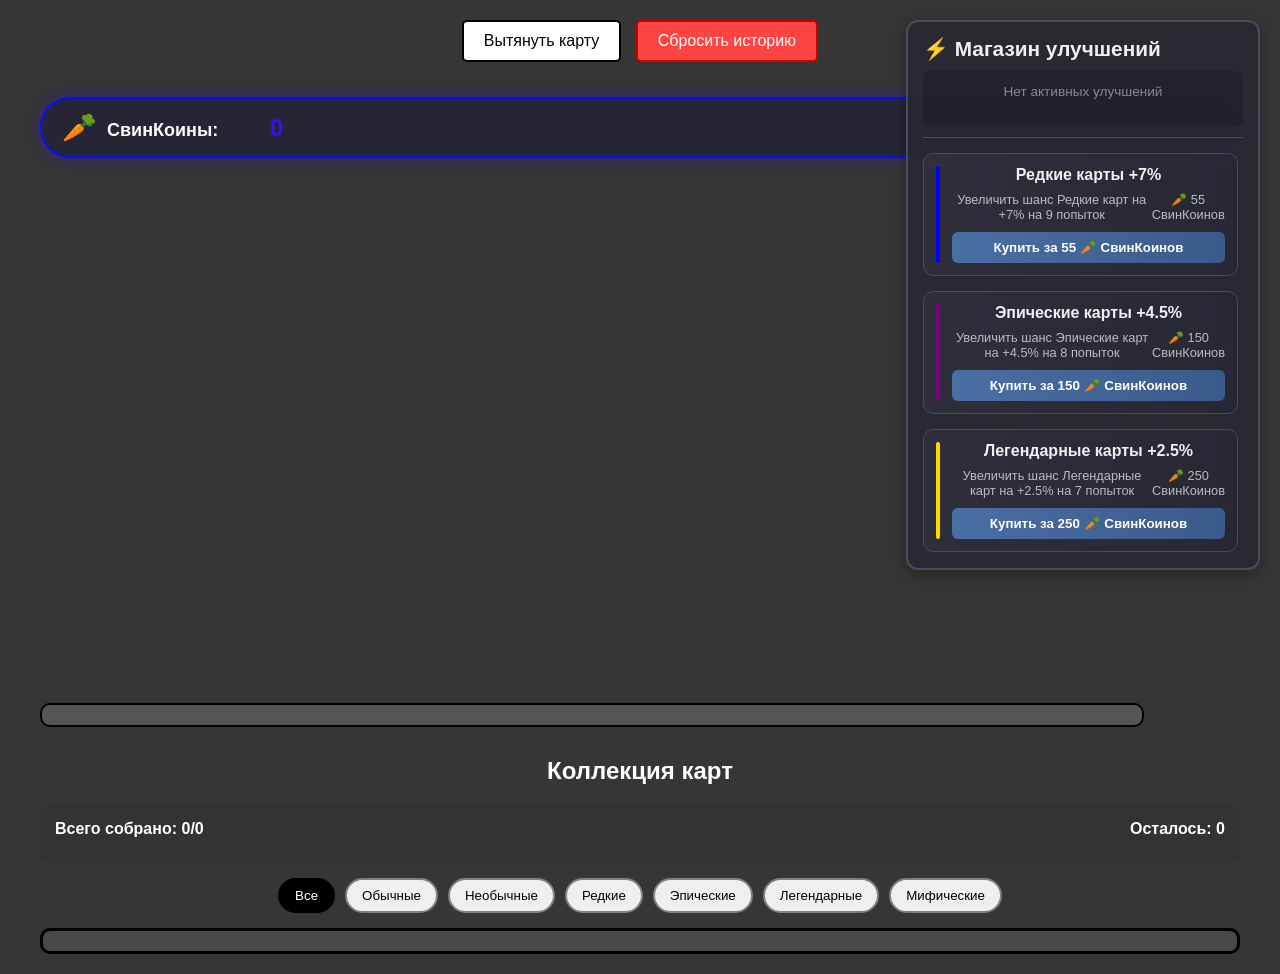
==== index.html @ dfb58352 "s" ====
<!DOCTYPE html>
<html lang="ru">
<head>
    <meta charset="UTF-8">
    <meta name="viewport" content="width=device-width, initial-scale=1.0">
    <title>Карточная игра</title>
    <link rel="stylesheet" href="collection.css">
    <link rel="stylesheet" href="cards.css">
    <link rel="stylesheet" href="Shop.css">
</head>
<body>
    <div class="container">
        <button id="drawCard">Вытянуть карту</button>
        <button id="resetHistory">Сбросить историю</button>
        <div id="pointsDisplay" class="coins-display">
            <div class="coins-icon">🥕</div>
            <div class="coins-text">
                СвинКоины: 
                <span id="pointsValue" class="coins-value">0</span>
            </div>
        </div>
        <div id="cardDisplay"></div>
        <div id="cardHistory"></div>

        <div id="shop">
            <div class="shop-header">
                <h2>⚡ Магазин улучшений</h2>
                <div class="active-upgrades" id="activeUpgrades">
                    <div class="no-upgrades">Нет активных улучшений</div>
                </div>
            </div>
            
            <div class="shop-items">
                <div class="shop-item" data-cost="55" data-rarity="3" data-prob-change="7" data-duration="9">
                    <div class="item-rarity rarity-3"></div>
                    <div class="item-content">
                        <h3>Редкие карты +7%</h3>
                        <div class="item-stats">
                            <span>⏱️ 9 попыток</span>
                            <span>🥕 55 СвинКоинов</span>
                        </div>
                        <button class="buy-btn">Купить</button>
                    </div>
                </div>
                
                <div class="shop-item" data-cost="150" data-rarity="4" data-prob-change="4.5" data-duration="8">
                    <div class="item-rarity rarity-4"></div>
                    <div class="item-content">
                        <h3>Эпические карты +4.5%</h3>
                        <div class="item-stats">
                            <span>⏱️ 8 попыток</span>
                            <span>🥕 150 СвинКоинов</span>
                        </div>
                        <button class="buy-btn">Купить</button>
                    </div>
                </div>
                
                <div class="shop-item" data-cost="250" data-rarity="5" data-prob-change="2.5" data-duration="7">
                    <div class="item-rarity rarity-5"></div>
                    <div class="item-content">
                        <h3>Легендарные карты +2.5%</h3>
                        <div class="item-stats">
                            <span>⏱️ 7 попыток</span>
                            <span>🥕 250 СвинКоинов</span>
                        </div>
                        <button class="buy-btn">Купить</button>
                    </div>
                </div>
                
                <div class="shop-item" data-cost="400" data-rarity="6" data-prob-change="1.5" data-duration="6">
                    <div class="item-rarity rarity-6"></div>
                    <div class="item-content">
                        <h3>Мифические карты +1.5%</h3>
                        <div class="item-stats">
                            <span>⏱️ 6 попыток</span>
                            <span>🥕 400 СвинКоинов</span>
                        </div>
                        <button class="buy-btn">Купить</button>
                    </div>
                </div>
            </div>
        </div>
        
        <div id="unlockedCardsPanel">
            <h2>Коллекция карт</h2>
            <div id="collectionStats">
                <div class="stats-header">
                    <span>Всего собрано: <span id="collectedCards">0</span>/<span id="totalCards">0</span></span>
                    <span>Осталось: <span id="remainingCards">0</span></span>
                </div>
                <div id="rarityProgress"></div>
            </div>
            <div id="filters">
                <button class="filter-btn active" data-rarity="all">Все</button>
                <button class="filter-btn" data-rarity="1">Обычные</button>
                <button class="filter-btn" data-rarity="2">Необычные</button>
                <button class="filter-btn" data-rarity="3">Редкие</button>
                <button class="filter-btn" data-rarity="4">Эпические</button>
                <button class="filter-btn" data-rarity="5">Легендарные</button>
                <button class="filter-btn" data-rarity="6">Мифические</button>
            </div>
            <div id="unlockedCardsGrid"></div>
        </div>
    </div>

    <script src="script.js"></script>
    <script src="Image.js"></script>
</body>
</html>
---- collection.css ----
#unlockedCardsPanel {
    margin-top: 30px;
    text-align: center;
    color: white;
}

#unlockedCardsGrid {
    display: grid;
    grid-template-columns: repeat(auto-fill, minmax(120px, 1fr));
    gap: 15px;
    padding: 10px;
    border: 3px solid #000;
    border-radius: 10px;
    background-color: #494949;
}

.unlocked-card {
    width: 120px;
    height: 180px;
    background-color: #ccc;
    border-radius: 10px;
    display: flex;
    align-items: center;
    justify-content: center;
    font-size: 24px;
    font-weight: bold;
    color: #000;
    cursor: pointer;
    position: relative;
    overflow: hidden;
}

.unlocked-card img {
    width: 100%;
    height: 100%;
    object-fit: cover;
    border-radius: 10px;
}

.unlocked-card .question-mark {
    position: absolute;
    top: 50%;
    left: 50%;
    transform: translate(-50%, -50%);
    font-size: 36px;
    color: rgba(0, 0, 0, 0.5);
}

#filters {
    margin: 15px 0;
    display: flex;
    gap: 10px;
    flex-wrap: wrap;
    justify-content: center;
}

.filter-btn {
    padding: 8px 15px;
    border: 2px solid #808080;
    border-radius: 20px;
    cursor: pointer;
    transition: all 0.3s ease;
}

.filter-btn.active {
    border-color: #000;
    background-color: #000;
    color: white;
}

@keyframes cardReveal {
    0% {
        opacity: 0;
        transform: scale(0.8);
    }
    100% {
        opacity: 1;
        transform: scale(1);
    }
}

.unlocked-card {
    position: relative;
    transition: all 0.3s ease;
}

.unlocked-card:not(.unlocked) {
    filter: grayscale(100%) brightness(0.7);
}

.unlocked-card.unlocked {
    animation: cardReveal 0.5s ease-out;
}

.unlocked-card.unlocked::after {
    content: '';
    position: absolute;
    top: -2px;
    left: -2px;
    right: -2px;
    bottom: -2px;
    border-radius: 10px;
    z-index: -1;
}

.unlocked-card.rarity-3.unlocked {
    box-shadow: 0 0 5px 2px #1b00b1, 0 0 8px 4px #087aa7;
}

.unlocked-card.rarity-4.unlocked {
    box-shadow: 0 0 5px 2px #7900b1, 0 0 5px 4px #99009e;
}

.unlocked-card.rarity-5.unlocked {
    box-shadow: 0 0 10px 2px #ffe600, 0 0 20px 4px #ff8800;
}

.unlocked-card.rarity-6.unlocked {
    box-shadow: 0 0 10px 2px #ff0000, 0 0 20px 4px #ffd700;
}

.unlocked-card.unlocked::after {
    animation: gradientAnimation 5s ease infinite;
}

.unlocked-card .history-card-type {
    position: absolute;
    top: 5px;
    left: 50%;
    transform: translateX(-50%);
    font-size: 10px;
    padding: 2px 8px;
    border-radius: 10px;
    background-color: rgba(255, 255, 255, 0.9);
}

#collectionStats {
    margin: 15px 0;
    padding: 15px;
    background: #333;
    border-radius: 10px;
    text-align: left;
}

.stats-header {
    display: flex;
    justify-content: space-between;
    margin-bottom: 10px;
    font-weight: bold;
}

.rarity-progress-item {
    margin: 5px 0;
    padding: 5px;
    background: #444;
    border-radius: 5px;
}

.progress-bar {
    height: 20px;
    background: #666;
    border-radius: 5px;
    margin-top: 5px;
    overflow: hidden;
}

.progress-fill {
    height: 100%;
    background: #4CAF50;
    transition: width 0.3s ease;
}
---- cards.css ----
body {
    font-family: Arial, sans-serif;
    background-color: #363636;
    display: flex;
    justify-content: center;
    align-items: center;
    min-height: 100vh;
    margin: 0;
    flex-direction: column;
}

.container {
    text-align: center;
    width: 100%;
    max-width: 1200px;
    padding: 20px;
}

#pointsDisplay {
    margin-top: 15px;
    font-size: 18px;
    font-weight: bold;
    color: white;
    margin-bottom: 15px;
}

#drawCard {
    padding: 10px 20px;
    font-size: 16px;
    cursor: pointer;
    margin-bottom: 20px;

    top: 10px;
    z-index: 100;
    background-color: #fff;
    border: 2px solid #000;
    border-radius: 5px;
}

#resetHistory {
    padding: 10px 20px;
    font-size: 16px;
    cursor: pointer;
    margin-bottom: 20px;
    margin-left: 10px;
    background-color: #ff4444;
    color: white;
    border: 2px solid #cc0000;
    border-radius: 5px;
}

#resetHistory:hover {
    background-color: #cc0000;
}

#cardDisplay {
    margin-top: 20px;
    position: relative;
    height: 500px;
    width: 300px;
    margin: 0 auto;
}

.card-wrapper {
    position: absolute;
    width: 100%;
    height: 100%;
    display: flex;
    flex-direction: column;
    align-items: center;
}

.card {
    width: 100%;
    height: 450px;
    background-size: cover;
    background-repeat: no-repeat;
    background-position: center;
    border-radius: 15px;
    box-shadow: 0 4px 8px rgba(0, 0, 0, 0.2);
    position: relative;
    border: 5px solid #535353;
    transition: transform 0.6s ease;
    backface-visibility: hidden;
}

.card-back {
    background-color: #aaaaaa;
    position: absolute;
    transform: rotateY(0deg);
}

.card-front {
    position: absolute;
    transform: rotateY(180deg);
    display: flex;
    flex-direction: column;
    justify-content: flex-end;
    align-items: center;
}

.card.rarity-1
{
    border-color: #808080; 
}
.card.rarity-2
{ 
    border-color: #00ff00; 
}
.card.rarity-3 
{     
    border: 2px solid transparent;
    background-clip: padding-box;
    box-shadow: 0 0 5px 2px #1b00b1, 0 0 8px 4px #087aa7;
}
.card.rarity-4 {     
    border: 2px solid transparent;
    background-clip: padding-box;
    box-shadow: 0 0 10px 2px #7900b1, 0 0 5px 4px #99009e;
}
.card.rarity-5 {
    border: 2px solid transparent;
    background-clip: padding-box;
    box-shadow: 0 0 10px 2px #ffe600, 0 0 8px 4px #ff8800;
}
.card.rarity-6 {
    border: 2px solid transparent;
    background-clip: padding-box;
    box-shadow: 0 0 10px 2px #ff0000, 0 0 8px 4px #ffd700;
}

.card-title {
    margin-bottom: 10px;
    font-size: 20px;
    font-weight: bold;
    color: #000;
    text-align: center;
    padding: 5px 10px;
    background-color: rgba(255, 255, 255, 0.9);
    border-radius: 5px;
    z-index: 1;
}

.card-type {
    position: absolute;
    top: 10px;
    left: 50%;
    transform: translateX(-50%);
    font-size: 18px;
    font-weight: bold;
    padding: 5px 15px;
    border-radius: 20px;
    z-index: 1;
    display: flex;
    align-items: center;
    gap: 8px;
}

.card-type.rarity-1 { 
    background-color: #808080;
    color: white;
}
.card-type.rarity-2 { 
    background-color: #00ff00;
}
.card-type.rarity-3 
{ 
    background-image: linear-gradient(45deg, rgb(14, 0, 136), #0401b4, #2f00ff, #2600ff, #1d0a8a, #2814e2ad, #0c19d415);
    color: rgb(0, 0, 0);
    background-size: 200% 200%;
    animation: gradientAnimation 5s ease infinite;
}
.card-type.rarity-4 { 
    background-image: linear-gradient(45deg, rgb(128, 0, 128), #7c01b4, #a200ff, #a200ff, #8a0a7f, #8514e2ad, #b30cd415);
    color: rgb(0, 0, 0);
    background-size: 200% 200%;
    animation: gradientAnimation 5s ease infinite;
}
.card-type.rarity-5 { 
    background-image: linear-gradient(45deg, #fbff00, #ff7f00, #ffee00, #ffae00, #ff9900, #ffef12, #d37800);
    color: rgb(0, 0, 0);
    background-size: 200% 200%;
    animation: gradientAnimation 5s ease infinite;
}
.card-type.rarity-6 { 
    background-image: linear-gradient(45deg, #ff0000, #ff7f00, #ff5100, #ffae00, #ff9900, #820000, #d37800);
    color: rgb(0, 0, 0);
    background-size: 200% 200%;
    animation: gradientAnimation 5s ease infinite;
}

#cardHistory {
    margin-top: 30px;
    display: flex;
    flex-wrap: wrap;
    gap: 15px;
    max-height: 300px;
    overflow-y: auto;
    padding: 10px;
    border: 2px solid #000;
    border-radius: 10px;
    background-color: #555555;
    width: 90%;
}

.history-card {
    width: 120px;
    height: 180px;
    background-size: cover;
    background-position: center;
    border-radius: 10px;
    position: relative;
    border: 5px solid #808080;
}

.history-card.rarity-1 { border-color: #808080; }
.history-card.rarity-2 { border-color: #00ff00; }
.history-card.rarity-3 {     
    border: 2px solid transparent;
    background-clip: padding-box;
    box-shadow: 0 0 4px 2px #1b00b1, 0 0 5px 4px #087aa7;
}
.history-card.rarity-4 {     
    border: 2px solid transparent;
    background-clip: padding-box;
    box-shadow: 0 0 10px 2px #7900b1, 0 0 5px 4px #99009e;
}
.history-card.rarity-5 {     
    border: 2px solid transparent;
    background-clip: padding-box;
    box-shadow: 0 0 10px 2px #fbff00, 0 0 5px 4px #ff9100;
}
.history-card.rarity-6 {     
    border: 2px solid transparent;
    background-clip: padding-box;
    box-shadow: 0 0 10px 2px #ff0000, 0 0 5px 4px #ffd700;
}

.history-card-type {
    position: absolute;
    top: 5px;
    left: 50%;
    transform: translateX(-50%);
    font-size: 10px;
    padding: 2px 8px;
    border-radius: 10px;
    background-color: rgba(255, 255, 255, 0.9);
    display: flex;
    align-items: center;
    gap: 4px;
}

.history-card-type.rarity-1,
.unlocked-card .history-card-type.rarity-1 { 
    background-color: #808080;
    color: white;
}
.history-card-type.rarity-2,
.unlocked-card .history-card-type.rarity-2 { 
    background-color: #00ff00;
    color: black;
}
.history-card-type.rarity-3,
.unlocked-card .history-card-type.rarity-3 { 
    background-image: linear-gradient(45deg, rgb(14, 0, 136), #0401b4, #2f00ff, #2600ff, #1d0a8a, #2814e2ad, #0c19d415);
    color: rgb(0, 0, 0);
    background-size: 200% 200%;
    animation: gradientAnimation 5s ease infinite;
}
.history-card-type.rarity-4,
.unlocked-card .history-card-type.rarity-4 { 
    background-image: linear-gradient(45deg, rgb(128, 0, 128), #7c01b4, #a200ff, #a200ff, #8a0a7f, #8514e2ad, #b30cd415);
    color: rgb(0, 0, 0);
    background-size: 200% 200%;
    animation: gradientAnimation 5s ease infinite;
}
.history-card-type.rarity-5,
.unlocked-card .history-card-type.rarity-5 { 
    background-image: linear-gradient(45deg, #fbff00, #ff7f00, #ffee00, #ffae00, #ff9900, #ffef12, #d37800);
    color: rgb(0, 0, 0);
    background-size: 200% 200%;
    animation: gradientAnimation 5s ease infinite;
}
.history-card-type.rarity-6,
.unlocked-card .history-card-type.rarity-6 { 
    background-image: linear-gradient(45deg, #ff0000, #ff7f00, #ff5100, #ffae00, #ff9900, #820000, #d37800);
    color: rgb(0, 0, 0);
    background-size: 200% 200%;
    animation: gradientAnimation 5s ease infinite;
}

.history-card-title {
    position: absolute;
    bottom: 5px;
    left: 50%;
    transform: translateX(-50%);
    width: 85%;
    height: 10%;
    font-size: 9px;
    font-weight: bold;
    color: #000;
    text-align: center;
    padding: 5px 10px;
    background-color: rgba(255, 255, 255, 0.9);
    border-radius: 5px;
    z-index: 1;
}

@keyframes fadeOut {
    0% { opacity: 1; }
    100% { opacity: 0; }
}

@keyframes gradientAnimation {
    0% {
        background-position: 0% 50%;
    }
    50% {
        background-position: 100% 50%;
    }
    100% {
        background-position: 0% 50%;
    }
}

@keyframes shine {
    0% {
        top: -100%;
        left: -100%;
    }
    100% {
        top: 150%;
        left: 150%;
    }
}
---- Shop.css ----
#shop {
    position: fixed;
    right: 20px;
    top: 20px;
    width: 320px;
    padding: 15px;
    background: rgba(40, 40, 50, 0.9);
    border: 2px solid #4a4a60;
    border-radius: 12px;
    color: #fff;
    box-shadow: 0 4px 15px rgba(0, 0, 0, 0.3);
    backdrop-filter: blur(5px);
    z-index: 100;
}

.shop-header {
    margin-bottom: 15px;
    padding-bottom: 10px;
    border-bottom: 1px solid #4a4a60;
}

.shop-header h2 {
    margin: 0;
    font-size: 1.3rem;
    color: #f0f0f0;
    display: flex;
    align-items: center;
    gap: 8px;
}

.active-upgrades {
    margin-top: 10px;
    min-height: 40px;
    background: rgba(30, 30, 40, 0.6);
    border-radius: 8px;
    padding: 8px;
    font-size: 0.85rem;
}

.no-upgrades {
    color: #888;
    text-align: center;
    padding: 5px;
}

.upgrade-item {
    display: flex;
    justify-content: space-between;
    align-items: center;
    padding: 5px;
    margin-bottom: 5px;
    background: rgba(50, 50, 70, 0.5);
    border-radius: 5px;
}

.upgrade-item:last-child {
    margin-bottom: 0;
}

.shop-items {
    max-height: 400px;
    overflow-y: auto;
    padding-right: 5px;
}

.shop-item {
    display: flex;
    gap: 12px;
    margin-bottom: 15px;
    padding: 12px;
    background: linear-gradient(to right, rgba(50, 50, 65, 0.7), rgba(40, 40, 55, 0.7));
    border-radius: 10px;
    border: 1px solid #4a4a60;
    transition: all 0.3s ease;
}

.shop-item:hover {
    background: linear-gradient(to right, rgba(60, 60, 75, 0.7), rgba(50, 50, 65, 0.7));
    transform: translateY(-2px);
}

.item-rarity {
    width: 4px;
    border-radius: 3px;
    background: #808080;
}

.item-rarity.rarity-3 { background: #0000ff; }
.item-rarity.rarity-4 { background: #800080; }
.item-rarity.rarity-5 { background: #ffd700; }
.item-rarity.rarity-6 { background: #ff0000; }

.item-content {
    flex: 1;
}

.item-content h3 {
    margin: 0 0 8px 0;
    font-size: 1rem;
    color: #f0f0f0;
}

.item-stats {
    display: flex;
    justify-content: space-between;
    font-size: 0.8rem;
    color: #bbb;
    margin-bottom: 10px;
}

.buy-btn {
    width: 100%;
    padding: 8px;
    background: linear-gradient(to right, #4a6fa5, #3a5a8a);
    border: none;
    border-radius: 6px;
    color: white;
    font-weight: bold;
    cursor: pointer;
    transition: all 0.2s ease;
}

.buy-btn:hover {
    background: linear-gradient(to right, #5a7fb5, #4a6a9a);
    box-shadow: 0 2px 8px rgba(74, 111, 165, 0.4);
}

.buy-btn:disabled {
    background: #444;
    color: #777;
    cursor: not-allowed;
}

.shop-items::-webkit-scrollbar {
    width: 6px;
}

.shop-items::-webkit-scrollbar-track {
    background: #28283280;
    border-radius: 3px;
}

.shop-items::-webkit-scrollbar-thumb {
    background: #4a6fa5;
    border-radius: 3px;
}

/* Стили для отображения баллов */
.coins-display {
    text-align: center;
    top: 20px;
    right: 20px;
    display: flex;
    align-items: center;
    gap: 10px;
    background: rgba(30, 30, 53, 0.7);
    padding: 12px 20px;
    border-radius: 30px;
    border: 2px solid #0011ff;
    box-shadow: 0 0 15px rgba(68, 0, 255, 0.4);
    font-family: 'Arial', sans-serif;
    color: white;
    z-index: 1000;
}

.coins-icon {
    font-size: 28px;
    transform-origin: center;
    animation: carrotFloat 2s ease-in-out infinite;
}

.coins-text {
    font-size: 18px;
    font-weight: bold;
}

.coins-value {
    color: #380cff;
    font-size: 24px;
    display: inline-block;
    min-width: 60px;
    text-align: right;
}

/* Анимации */
@keyframes carrotFloat {
    0%, 100% { transform: translateY(0) rotate(0deg); }
    50% { transform: translateY(-5px) rotate(15deg); }
}
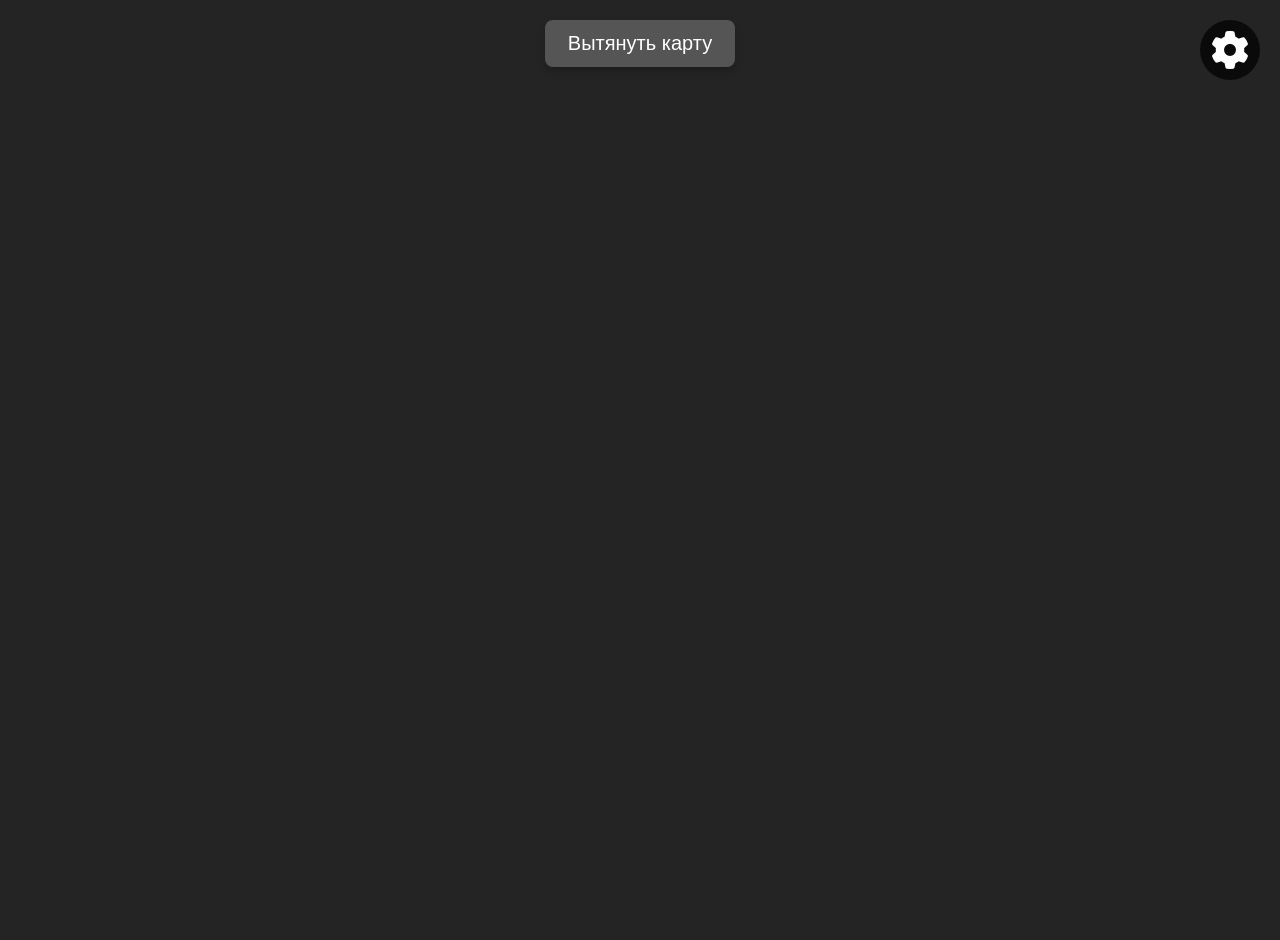
==== commit bb25b32e: "ыф" ====
--- a/index.html
+++ b/index.html
@@ -1,109 +1,57 @@
 <!DOCTYPE html>
-<html lang="ru">
+<html lang="en">
 <head>
     <meta charset="UTF-8">
     <meta name="viewport" content="width=device-width, initial-scale=1.0">
-    <title>Карточная игра</title>
-    <link rel="stylesheet" href="collection.css">
-    <link rel="stylesheet" href="cards.css">
-    <link rel="stylesheet" href="Shop.css">
+    <title>Document</title>
+    <link rel="stylesheet" href="Card.css">
+    <link rel="stylesheet" href="https://cdnjs.cloudflare.com/ajax/libs/font-awesome/6.0.0-beta3/css/all.min.css">
 </head>
+
+
 <body>
-    <div class="container">
-        <button id="drawCard">Вытянуть карту</button>
-        <button id="resetHistory">Сбросить историю</button>
-        <div id="pointsDisplay" class="coins-display">
-            <div class="coins-icon">🥕</div>
-            <div class="coins-text">
-                СвинКоины: 
-                <span id="pointsValue" class="coins-value">0</span>
+    
+    <!-- Иконка шестеренки -->
+    <div class="settings-icon">
+        <i class="fas fa-cog"></i>
+    </div>
+    
+    <!-- Панель настроек -->
+    <div class="settings-panel hidden">
+        <div class="settings-content">
+            <h3>Настройки</h3>
+            <div class="music-controls">
+                <button id="musicToggle">♪ Включить музыку</button>
+                <input type="range" id="volumeSlider" min="0" max="1" step="0.1" value="0.3">
             </div>
         </div>
-        <div id="cardDisplay"></div>
-        <div id="cardHistory"></div>
+    </div>
 
-        <div id="shop">
-            <div class="shop-header">
-                <h2>⚡ Магазин улучшений</h2>
-                <div class="active-upgrades" id="activeUpgrades">
-                    <div class="no-upgrades">Нет активных улучшений</div>
-                </div>
+    <button id="drawCard">Вытянуть карту</button>
+    <div id="cardContainer" class="card-container hidden">
+        <div class="card">
+            <div class="card-face card-front">
+                <div class="question">?</div>
             </div>
-            
-            <div class="shop-items">
-                <div class="shop-item" data-cost="55" data-rarity="3" data-prob-change="7" data-duration="9">
-                    <div class="item-rarity rarity-3"></div>
-                    <div class="item-content">
-                        <h3>Редкие карты +7%</h3>
-                        <div class="item-stats">
-                            <span>⏱️ 9 попыток</span>
-                            <span>🥕 55 СвинКоинов</span>
-                        </div>
-                        <button class="buy-btn">Купить</button>
+            <div class="card-face card-back">
+                <div class="card-content">
+                    <img id="cardImage" class="card-image" src="" alt="Card Image">
+                    <div class="rarity-info">
+                        <div id="rarityBar" class="rarity-bar"></div>
+                        <div id="rarityName" class="rarity-name"></div>
                     </div>
-                </div>
-                
-                <div class="shop-item" data-cost="150" data-rarity="4" data-prob-change="4.5" data-duration="8">
-                    <div class="item-rarity rarity-4"></div>
-                    <div class="item-content">
-                        <h3>Эпические карты +4.5%</h3>
-                        <div class="item-stats">
-                            <span>⏱️ 8 попыток</span>
-                            <span>🥕 150 СвинКоинов</span>
-                        </div>
-                        <button class="buy-btn">Купить</button>
-                    </div>
-                </div>
-                
-                <div class="shop-item" data-cost="250" data-rarity="5" data-prob-change="2.5" data-duration="7">
-                    <div class="item-rarity rarity-5"></div>
-                    <div class="item-content">
-                        <h3>Легендарные карты +2.5%</h3>
-                        <div class="item-stats">
-                            <span>⏱️ 7 попыток</span>
-                            <span>🥕 250 СвинКоинов</span>
-                        </div>
-                        <button class="buy-btn">Купить</button>
-                    </div>
-                </div>
-                
-                <div class="shop-item" data-cost="400" data-rarity="6" data-prob-change="1.5" data-duration="6">
-                    <div class="item-rarity rarity-6"></div>
-                    <div class="item-content">
-                        <h3>Мифические карты +1.5%</h3>
-                        <div class="item-stats">
-                            <span>⏱️ 6 попыток</span>
-                            <span>🥕 400 СвинКоинов</span>
-                        </div>
-                        <button class="buy-btn">Купить</button>
+                    <div class="card-name-container">
+                        <div id="cardName" class="card-name"></div>
                     </div>
                 </div>
             </div>
         </div>
-        
-        <div id="unlockedCardsPanel">
-            <h2>Коллекция карт</h2>
-            <div id="collectionStats">
-                <div class="stats-header">
-                    <span>Всего собрано: <span id="collectedCards">0</span>/<span id="totalCards">0</span></span>
-                    <span>Осталось: <span id="remainingCards">0</span></span>
-                </div>
-                <div id="rarityProgress"></div>
-            </div>
-            <div id="filters">
-                <button class="filter-btn active" data-rarity="all">Все</button>
-                <button class="filter-btn" data-rarity="1">Обычные</button>
-                <button class="filter-btn" data-rarity="2">Необычные</button>
-                <button class="filter-btn" data-rarity="3">Редкие</button>
-                <button class="filter-btn" data-rarity="4">Эпические</button>
-                <button class="filter-btn" data-rarity="5">Легендарные</button>
-                <button class="filter-btn" data-rarity="6">Мифические</button>
-            </div>
-            <div id="unlockedCardsGrid"></div>
-        </div>
     </div>
 
-    <script src="script.js"></script>
-    <script src="Image.js"></script>
+    <script src="image.js"></script>
+    <script src="Card.js"></script>
+
 </body>
-</html>+
+
+</html>
--- a/Card.css
+++ b/Card.css
@@ -0,0 +1,407 @@
+        /* Основные стили для body */
+        body {
+            font-family: Arial, sans-serif;
+            display: flex;
+            flex-direction: column;
+            align-items: center;
+            min-height: 100vh;
+            margin: 0;
+            padding: 20px;
+            background-color: #252424;
+            overflow-x: hidden;
+        }
+
+        /* Стили для кнопки вытягивания карты */
+        #drawCard {
+            padding: 12px 23px; /* Увеличиваем размеры для лучшего восприятия */
+            font-size: 20px;    /* Увеличиваем размер шрифта */
+            background-color: #555555; /* Более приятный цвет */
+            color: white;
+            border: none;
+            border-radius: 8px; /* Более скругленные углы */
+            cursor: pointer;
+            margin-bottom: 20px;
+            transition: transform 0.1s ease, background-color 0.2s ease, box-shadow 0.2s ease; /* Добавляем transition для box-shadow */
+            box-shadow: 0 4px 8px rgba(0, 0, 0, 0.2); /* Тень для глубины */
+        }
+
+        #drawCard:hover {
+            background-color: #6b6b6b; /* Немного темнее при наведении */
+        }
+
+        #drawCard:active {
+            transform: scale(0.95); /* Эффект "нажатия" */
+            box-shadow: 0 2px 4px rgba(0, 0, 0, 0.2); /* Уменьшаем тень при нажатии */
+        }
+
+        /* Стили для неактивной кнопки */
+        #drawCard:disabled {
+            background-color: #cccccc; /* Серый цвет для неактивной кнопки */
+            color: #666666;
+            cursor: not-allowed; /* Меняем курсор */
+            box-shadow: none;    /* Убираем тень */
+            transform: scale(1) !important; /* Убираем эффект нажатия */
+        }
+
+.settings-icon {
+    position: fixed;
+    top: 20px;
+    right: 20px;
+    font-size: 38px;
+    color: #fff;
+    cursor: pointer;
+    z-index: 1001;
+    background: rgba(0, 0, 0, 0.7);
+    width: 60px;
+    height: 60px;
+    display: flex;
+    align-items: center;
+    justify-content: center;
+    border-radius: 50%;
+    transition: transform 0.3s;
+}
+
+.settings-icon:hover {
+    transform: rotate(90deg);
+}
+
+.settings-panel {
+    position: fixed;
+    top: 70px;
+    right: 20px;
+    background: rgba(0, 0, 0, 0.9);
+    border-radius: 10px;
+    padding: 15px;
+    width: 250px;
+    z-index: 1000;
+    box-shadow: 0 0 10px rgba(0, 0, 0, 0.5);
+}
+
+.settings-panel.hidden {
+    display: none;
+}
+
+.settings-content {
+    display: flex;
+    flex-direction: column;
+    gap: 15px;
+}
+
+.settings-content h3 {
+    margin: 0 0 10px 0;
+    color: white;
+    text-align: center;
+}
+
+.music-controls {
+    color: white;
+    display: flex;
+    flex-direction: column;
+    align-items: center;
+    gap: 10px;
+}
+
+#volumeSlider {
+    width: 100%;
+}
+
+        /* Контейнер для карты */
+        .card-container {
+            position: relative;
+            width: 300px;
+            height: 450px;
+            perspective: 1000px;
+            margin: 60px 0;
+        }
+
+        /* Основные стили карты */
+        .card {
+            position: relative;
+            width: 100%;
+            height: 100%;
+            transform-style: preserve-3d;
+            transition: transform 0.8s;
+            border-radius: 15px;
+            box-shadow: 0 4px 8px rgba(0, 0, 0, 0.2);
+            border: 4px solid transparent;
+            transform-origin: center;
+        }
+
+        /* Рамки и свечение для разных уровней редкости */
+        .card.common {
+            border-color: #9e9e9e;
+            box-shadow: 0 0 10px #9e9e9e;
+        }
+        .card.uncommon {
+            border-color: #4caf50;
+            box-shadow: 0 0 15px #4caf50;
+        }
+        .card.rare {
+            border-color: #2196f3;
+            box-shadow: 0 0 13px 2px #1b00b1, 0 0 16px 4px #04597a;
+        }
+        .card.epic {
+            border-color: #9c27b0;
+            box-shadow: 0 0 16px 2px #7900b1, 0 0 19px 4px #99009e;
+        }
+        .card.legendary {
+            border-color: #ebbd25;
+            box-shadow: 0 0 18px 2px #ffe600, 0 0 22px 4px #ff7b00;
+        }
+        .card.mythical {
+            border-color: #ebbd25;
+            box-shadow: 0 0 20px 2px #ff0000, 0 0 23px 4px #ffd700;
+        }
+
+        /* Свечение вопроса в цвет редкости */
+        .card.common .question {
+            text-shadow: 0 0 10px #9e9e9e, 0 0 20px #9e9e9e;
+        }
+        .card.uncommon .question {
+            text-shadow: 0 0 10px #4caf50, 0 0 20px #4caf50;
+        }
+        .card.rare .question {
+            text-shadow: 0 0 10px #2196f3, 0 0 20px #2196f3;
+        }
+        .card.epic .question {
+            text-shadow: 0 0 10px #9c27b0, 0 0 20px #9c27b0;
+        }
+        .card.legendary .question {
+            text-shadow: 0 0 15px #ffd000, 0 0 30px #ffd900;
+        }
+        .card.mythical .question {
+            text-shadow: 0 0 10px 2px #ff0000, 0 0 5px 4px #ffd700;
+        }
+
+
+        /* Общие стили для обеих сторон карты */
+        .card-face {
+            position: absolute;
+            width: 100%;
+            height: 100%;
+            backface-visibility: hidden;
+            border-radius: 11px;
+            display: flex;
+            flex-direction: column;
+            background-color: white;
+            overflow: hidden;
+        }
+
+        /* Стили для лицевой стороны карты (с вопросом) */
+        .card-front {
+            background-color: #4c4c4e;
+            color: white;
+            justify-content: center;
+            align-items: center;
+        }
+
+        /* Обратная сторона карты изначально перевернута */
+        .card-back {
+            transform: rotateY(180deg);
+        }
+
+        /* Контейнер для информации о редкости */
+        .rarity-info {
+            position: absolute;
+            top: 10px;
+            left: 0;
+            width: 100%;
+            display: flex;
+            flex-direction: column;
+            align-items: center;
+            z-index: 2;
+        }
+
+        /* Полоса редкости */
+        .rarity-bar {
+            width: 90%;
+            height: 6px;
+            border-radius: 3px;
+            margin-bottom: 5px;
+        }
+
+        /* Текст редкости */
+        .rarity-name {
+            font-size: 12px;
+            font-weight: bold;
+            text-transform: uppercase;
+            padding: 2px 8px;
+            border-radius: 10px;
+            background-color: rgba(0, 0, 0, 0.7);
+            color: white;
+        }
+
+        @keyframes gradientAnimation {
+            0% {
+                background-position: 0% 50%;
+            }
+            50% {
+                background-position: 100% 50%;
+            }
+            100% {
+                background-position: 0% 50%;
+            }
+        }
+        
+        /* Цвета для разных уровней редкости */
+        .common {
+            background-color: #9e9e9e;
+        }
+        .uncommon {
+            background-color: #4caf50;
+        }
+        .rare {
+            background-image: linear-gradient(45deg, rgb(14, 0, 136), #0401b4, #2f00ff, #2600ff, #1d0a8a, #2814e2ad, #0c19d415);
+            color: rgb(0, 0, 0);
+            background-size: 200% 200%;
+            animation: gradientAnimation 5s ease infinite;
+        }
+        .epic {
+            background-image: linear-gradient(45deg, rgb(128, 0, 128), #7c01b4, #a200ff, #a200ff, #8a0a7f, #8514e2ad, #b30cd415);
+            color: rgb(0, 0, 0);
+            background-size: 200% 200%;
+            animation: gradientAnimation 5s ease infinite;
+        }
+        .legendary {
+            background-image: linear-gradient(45deg, #ffd900, #ff7f00, #ffee00, #ffd900, #ff7f00, #ffee00, #d37800);
+            background-size: 400% 400%; /* Увеличиваем размер градиента для анимации */
+            animation: gradientAnimation 6s ease infinite; /* Увеличил время анимации для более плавного эффекта */
+            color: rgb(0, 0, 0);
+        }
+        .mythical {
+            background-image: linear-gradient(45deg, #ff0000, #ff7f00, #ff5100, #ffae00, #ff9900, #820000, #d37800);
+            background-size: 400% 400%; /* Увеличиваем размер градиента для анимации */
+            animation: gradientAnimation 6s ease infinite; /* Увеличил время анимации для более плавного эффекта */
+            color: rgb(0, 0, 0);
+        }
+
+        /* Стили для изображения карты */
+        .card-image {
+            width: 100%;
+            height: 100%;
+            object-fit: cover;
+            position: absolute;
+            top: 0;
+            left: 0;
+        }
+
+        /* Контейнер для названия карты */
+        .card-name-container {
+            position: absolute;
+            bottom: 0;
+            left: 0;
+            width: 100%;
+            background: linear-gradient(transparent, rgba(0, 0, 0, 0.8));
+            padding: 15px 0;
+            display: flex;
+            justify-content: center;
+            z-index: 2;
+        }
+
+        /* Стили для текста названия карты */
+        .card-name {
+            font-size: 18px;
+            font-weight: bold;
+            color: white;
+            text-align: center;
+            text-shadow: 1px 1px 3px black;
+            padding: 0 10px;
+            max-width: 90%;
+        }
+
+        /* Стили для знака вопроса на лицевой стороне */
+        .question {
+            font-size: 80px;
+            text-align: center;
+            transition: all 0.5s ease; /* Добавляем плавный переход для всех свойств */
+        }
+        
+        .question.active {
+            font-size: 100px; /* Увеличиваем размер знака вопроса */
+            color: yellow; /* Меняем цвет на желтый */
+            text-shadow: 0 0 20px yellow; /* Добавляем свечение */
+        }
+
+        /* Класс для скрытия элементов */
+        .hidden {
+            display: none;
+        }
+
+        /* Контейнер для содержимого обратной стороны карты */
+        .card-content {
+            position: relative;
+            width: 100%;
+            height: 100%;
+        }
+
+
+/* Эффекты для легендарной карты */
+.legendary-glow {
+    position: absolute;
+    width: 100%;
+    height: 100%;
+    top: 0;
+    left: 0;
+    border-radius: 15px;
+    background: radial-gradient(circle, 
+        rgba(255, 215, 0, 0.8) 0%, 
+        rgba(255, 215, 0, 0.4) 50%, 
+        rgba(255, 215, 0, 0) 70%);
+    transform: scale(0.5);
+    opacity: 0;
+    animation: glowPulse 2s ease-out forwards; /* Увеличили время анимации */
+    pointer-events: none;
+    z-index: 5;
+}
+
+.legendary-flash {
+    position: absolute;
+    width: 20px;
+    height: 150px;
+    background: linear-gradient(to bottom, 
+        rgba(255, 255, 255, 0), 
+        rgba(255, 215, 0, 0.8),
+        rgba(255, 255, 255, 0));
+    top: 50%;
+    left: 50%;
+    transform-origin: center;
+    transform: translate(-50%, -50%) rotate(var(--angle)) translateY(calc(var(--distance) * 1px));
+    opacity: 0;
+    filter: blur(2px);
+    animation: flashMove 1.5s ease-out forwards; /* Увеличили время анимации */
+    pointer-events: none;
+    z-index: 6;
+}
+
+@keyframes glowPulse {
+    0% {
+        transform: scale(0.5);
+        opacity: 0;
+    }
+    30% {
+        transform: scale(1.2);
+        opacity: 0.8;
+    }
+    70% {
+        transform: scale(1.1);
+        opacity: 0.6;
+    }
+    100% {
+        transform: scale(1);
+        opacity: 0;
+    }
+}
+
+@keyframes flashMove {
+    0% {
+        transform: translate(-50%, -50%) rotate(var(--angle)) translateY(calc(var(--distance) * 1px));
+        opacity: 0;
+    }
+    20% {
+        opacity: 1;
+    }
+    100% {
+        transform: translate(-50%, -50%) rotate(var(--angle)) translateY(0);
+        opacity: 0;
+    }
+}
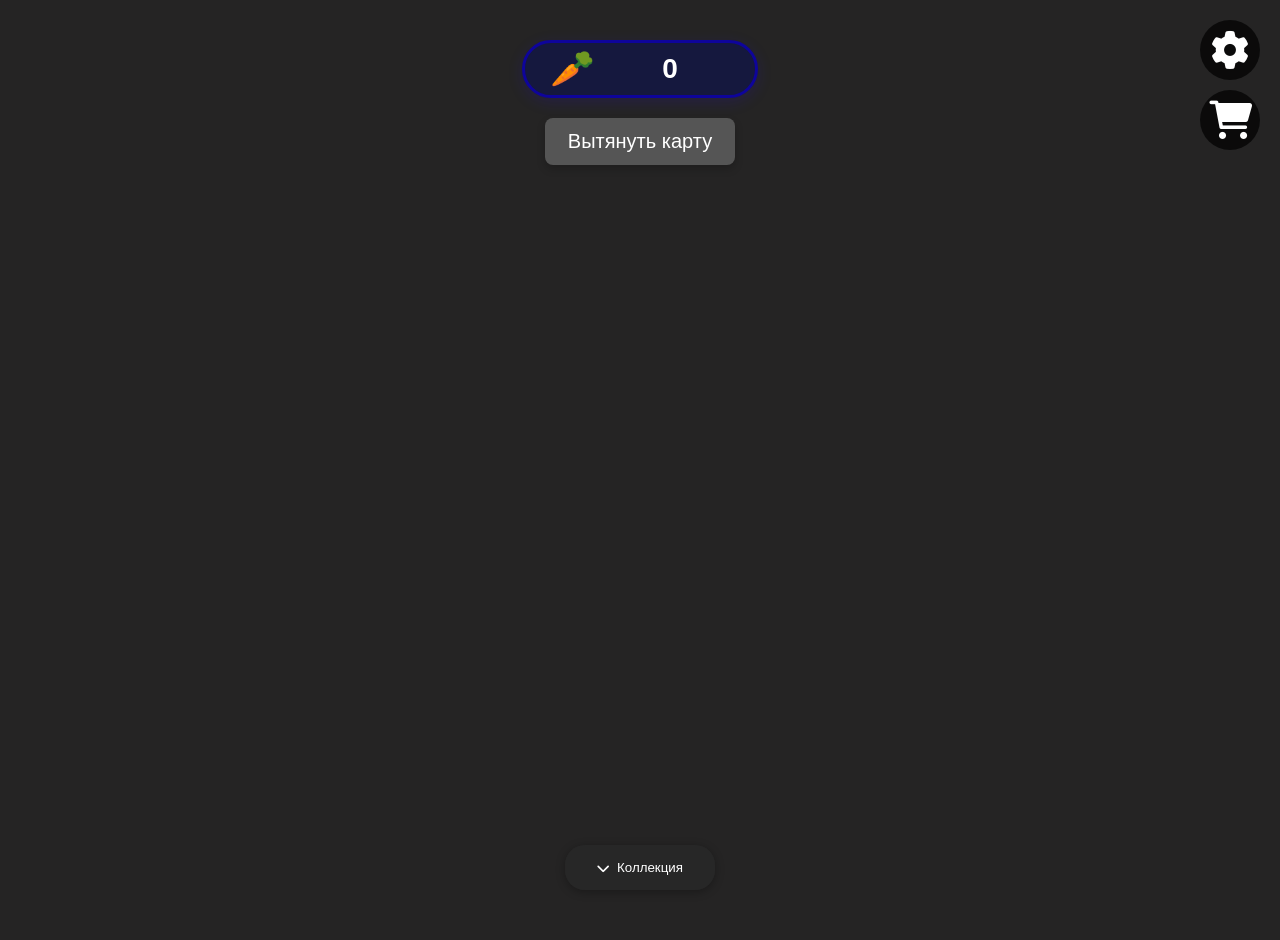
==== commit a4c3f76c: "ыфсу" ====
--- a/index.html
+++ b/index.html
@@ -5,11 +5,159 @@
     <meta name="viewport" content="width=device-width, initial-scale=1.0">
     <title>Document</title>
     <link rel="stylesheet" href="Card.css">
+    <link rel="stylesheet" href="collection.css">
+
     <link rel="stylesheet" href="https://cdnjs.cloudflare.com/ajax/libs/font-awesome/6.0.0-beta3/css/all.min.css">
 </head>
 
 
 <body>
+    
+    <div class="balance-wrapper">
+        <div class="balance-container">
+            <div class="carrot-coin">
+                <div class="carrot-icon">🥕</div>
+                <div class="coin-count" id="piggyCoins">0</div>
+            </div>
+        </div>
+    </div>
+    
+    <button id="toggleCollectionBtn" class="collapsed"><i class="fas fa-chevron-up"></i> Коллекция</button>
+
+    <!-- Иконка магазина -->
+    <div class="shop-icon">
+        <i class="fas fa-shopping-cart"></i>
+    </div>
+    
+    <div class="shop-panel hidden">
+        <div class="shop-content">
+            <h3>Магазин улучшений</h3>
+            <div class="upgrades-container">
+    
+                <div class="active-boosts">
+                    <h4>Активные улучшения</h4>
+                    <div class="boosts-list" id="activeBoostsList">
+                        <!-- Здесь будут отображаться активные улучшения -->
+                        <div class="no-boosts">Нет активных улучшений</div>
+                    </div>
+                </div>
+                
+                <div class="upgrade-item" data-rarity="duplicator">
+                    <div class="upgrade-header">
+                        <div class="rarity-indicator duble"></div>
+                        <h4>Дубликатор карт</h4>
+                    </div>
+                    <div class="upgrade-controls">
+                        <div class="price-control">
+                            <label>Цена:</label>
+                            <div class="static-value">175</div>
+                        </div>
+                        <div class="boost-control">
+                            <label>Эффект:</label>
+                            <div class="static-value">+1 карта той же редкости</div>
+                        </div>
+                        <div class="duration-control">
+                            <label>Длительность (ходов):</label>
+                            <div class="static-value">6</div>
+                        </div>
+                        <button class="buy-button">Купить</button>
+                    </div>
+                </div>
+
+                <!-- Редкость Rare -->
+                <div class="upgrade-item" data-rarity="rare">
+                    <div class="upgrade-header">
+                        <div class="rarity-indicator rare"></div>
+                        <h4>Улучшение Редкой карты</h4>
+                    </div>
+                    <div class="upgrade-controls">
+                        <div class="price-control">
+                            <label>Цена:</label>
+                            <div class="static-value">75</div>
+                        </div>
+                        <div class="boost-control">
+                            <label>Увеличение шанса (%):</label>
+                            <div class="static-value">9</div>
+                        </div>
+                        <div class="duration-control">
+                            <label>Длительность (ходов):</label>
+                            <div class="static-value">11</div>
+                        </div>
+                        <button class="buy-button">Купить</button>
+                    </div>
+                </div>
+                
+                <!-- Редкость Epic -->
+                <div class="upgrade-item" data-rarity="epic">
+                    <div class="upgrade-header">
+                        <div class="rarity-indicator epic"></div>
+                        <h4>Улучшение Эпической карты</h4>
+                    </div>
+                    <div class="upgrade-controls">
+                        <div class="price-control">
+                            <label>Цена:</label>
+                            <div class="static-value">175</div>
+                        </div>
+                        <div class="boost-control">
+                            <label>Увеличение шанса (%):</label>
+                            <div class="static-value">5</div>
+                        </div>
+                        <div class="duration-control">
+                            <label>Длительность (ходов):</label>
+                            <div class="static-value">10</div>
+                        </div>
+                        <button class="buy-button">Купить</button>
+                    </div>
+                </div>
+                
+                <!-- Редкость Legendary -->
+                <div class="upgrade-item" data-rarity="legendary">
+                    <div class="upgrade-header">
+                        <div class="rarity-indicator legendary"></div>
+                        <h4>Улучшение Легендарной карты</h4>
+                    </div>
+                    <div class="upgrade-controls">
+                        <div class="price-control">
+                            <label>Цена:</label>
+                            <div class="static-value">275</div>
+                        </div>
+                        <div class="boost-control">
+                            <label>Увеличение шанса (%):</label>
+                            <div class="static-value">3.5</div>
+                        </div>
+                        <div class="duration-control">
+                            <label>Длительность (ходов):</label>
+                            <div class="static-value">8</div>
+                        </div>
+                        <button class="buy-button">Купить</button>
+                    </div>
+                </div>
+                
+                <!-- Редкость Mythical -->
+                <div class="upgrade-item" data-rarity="mythical">
+                    <div class="upgrade-header">
+                        <div class="rarity-indicator mythical"></div>
+                        <h4>Улучшение Мифической карты</h4>
+                    </div>
+                    <div class="upgrade-controls">
+                        <div class="price-control">
+                            <label>Цена:</label>
+                            <div class="static-value">450</div>
+                        </div>
+                        <div class="boost-control">
+                            <label>Увеличение шанса (%):</label>
+                            <div class="static-value">2</div>
+                        </div>
+                        <div class="duration-control">
+                            <label>Длительность (ходов):</label>
+                            <div class="static-value">7</div>
+                        </div>
+                        <button class="buy-button">Купить</button>
+                    </div>
+                </div>
+            </div>
+        </div>
+    </div>
     
     <!-- Иконка шестеренки -->
     <div class="settings-icon">
@@ -22,11 +170,11 @@
             <h3>Настройки</h3>
             <div class="music-controls">
                 <button id="musicToggle">♪ Включить музыку</button>
-                <input type="range" id="volumeSlider" min="0" max="1" step="0.1" value="0.3">
-            </div>
-        </div>
-    </div>
-
+                <input type="range" id="volumeSlider" min="0" max="1" step="0.1" value="0.2">
+            </div>
+        </div>
+    </div>
+    
     <button id="drawCard">Вытянуть карту</button>
     <div id="cardContainer" class="card-container hidden">
         <div class="card">
@@ -48,6 +196,30 @@
         </div>
     </div>
 
+
+    
+            <div id="unlockedCardsPanel">
+            <h2>Коллекция карт</h2>
+            <div id="collectionStats">
+                <div class="stats-header">
+                    <span>Всего собрано: <span id="collectedCards">0</span>/<span id="totalCards">0</span></span>
+                    <span>Осталось: <span id="remainingCards">0</span></span>
+                </div>
+                <div id="rarityProgress"></div>
+            </div>
+            <div id="filters">
+                <button class="filter-btn active" data-rarity="all">Все</button>
+                <button class="filter-btn" data-rarity="common">Обычные</button>
+                <button class="filter-btn" data-rarity="uncommon">Необычные</button>
+                <button class="filter-btn" data-rarity="rare">Редкие</button>
+                <button class="filter-btn" data-rarity="epic">Эпические</button>
+                <button class="filter-btn" data-rarity="legendary">Легендарные</button>
+                <button class="filter-btn" data-rarity="mythical">Мифические</button>
+            </div>
+            <div id="unlockedCardsGrid"></div>
+        </div>
+    </div>
+    
     <script src="image.js"></script>
     <script src="Card.js"></script>
 
--- a/Card.css
+++ b/Card.css
@@ -42,6 +42,90 @@
             box-shadow: none;    /* Убираем тень */
             transform: scale(1) !important; /* Убираем эффект нажатия */
         }
+
+    /* Стили для баланса */
+    .balance-wrapper {
+        display: flex;
+        justify-content: center;
+        width: 100%;
+        margin: 20px 0;
+    }
+
+    .balance-container {
+        display: inline-block;
+        background: rgba(19, 23, 65, 0.9);
+        border-radius: 50px;
+        padding: 5px;
+        box-shadow: 0 4px 15px rgba(40, 2, 253, 0.15);
+        border: 3px solid #0e049b;
+        animation: float 3s ease-in-out infinite;
+    }
+
+    .carrot-coin {
+        display: flex;
+        align-items: center;
+        padding: 0 20px;
+    }
+
+    .carrot-icon {
+        font-size: 36px; /* Увеличили размер */
+        margin-right: 15px; /* Увеличили отступ */
+        animation: bounce 0.8s infinite alternate;
+        transform-origin: bottom;
+    }
+
+    .coin-count {
+        font-size: 28px; /* Увеличили размер */
+        font-weight: bold;
+        color: #ffffff;
+        font-family: 'Arial', sans-serif;
+        min-width: 120px;
+        text-align: center;
+    }
+
+    /* Анимации */
+    @keyframes bounce {
+        0% { transform: scale(1) translateY(0); }
+        100% { transform: scale(1.15) translateY(-5px); }
+    }
+
+    @keyframes float {
+        0%, 100% { transform: translateY(0); }
+        50% { transform: translateY(-5px); }
+    }
+
+    /* Эффект получения монет */
+    .coin-gain {
+        position: absolute;
+        right: -40px;
+        background: linear-gradient(135deg, #0030cf, #0c37c2);
+        color: white;
+        padding: 4px 12px;
+        border-radius: 20px;
+        font-size: 18px; /* Увеличили размер */
+        opacity: 0;
+        transform: translateY(0);
+        animation: coinGain 1.5s ease-out;
+        box-shadow: 0 2px 5px rgba(0,0,0,0.2);
+        font-weight: bold;
+    }
+
+    @keyframes coinGain {
+        0% { opacity: 0; transform: translateY(0); }
+        20% { opacity: 1; transform: translateY(-25px); }
+        100% { opacity: 0; transform: translateY(-50px); }
+    }
+
+    /* Эффект при наведении */
+    .carrot-coin:hover .carrot-icon {
+        animation: bounce 0.5s infinite alternate, rotate 2s infinite;
+    }
+
+    @keyframes rotate {
+        0% { transform: rotate(-15deg); }
+        50% { transform: rotate(15deg); }
+        100% { transform: rotate(-15deg); }
+    }
 
 .settings-icon {
     position: fixed;
@@ -105,51 +189,301 @@
     width: 100%;
 }
 
-        /* Контейнер для карты */
-        .card-container {
-            position: relative;
-            width: 300px;
-            height: 450px;
-            perspective: 1000px;
-            margin: 60px 0;
-        }
-
-        /* Основные стили карты */
-        .card {
-            position: relative;
-            width: 100%;
-            height: 100%;
-            transform-style: preserve-3d;
-            transition: transform 0.8s;
-            border-radius: 15px;
-            box-shadow: 0 4px 8px rgba(0, 0, 0, 0.2);
-            border: 4px solid transparent;
-            transform-origin: center;
-        }
+    .shop-icon {
+        position: fixed;
+        top: 90px;
+        right: 20px;
+        font-size: 38px;
+        color: #fff;
+        cursor: pointer;
+        z-index: 1001;
+        background: rgba(0, 0, 0, 0.7);
+        width: 60px;
+        height: 60px;
+        display: flex;
+        align-items: center;
+        justify-content: center;
+        border-radius: 50%;
+        transition: all 0.3s;
+    }
+
+    .shop-icon:hover {
+        transform: scale(1.1);
+        background: rgba(38, 157, 255, 0.8);
+    }
+
+    .shop-panel {
+        position: fixed;
+        top: 160px;
+        right: 20px;
+        background: rgba(0, 0, 0, 0.9);
+        border-radius: 10px;
+        padding: 15px;
+        width: 350px;
+        max-height: 70vh;
+        overflow-y: auto;
+        z-index: 1000;
+        box-shadow: 0 0 20px rgba(0, 132, 255, 0.3);
+        border: 1px solid rgba(0, 60, 255, 0.5);
+    }
+
+    .shop-panel.hidden {
+        display: none;
+    }
+
+    .shop-content {
+        display: flex;
+        flex-direction: column;
+        gap: 20px;
+        color: white;
+    }
+
+    .shop-content h3 {
+        margin: 0 0 10px 0;
+        text-align: center;
+        color: #3392ff;
+        font-size: 24px;
+    }
+
+    .upgrades-container {
+        display: flex;
+        flex-direction: column;
+        gap: 15px;
+    }
+
+    .upgrade-item {
+        background: rgba(30, 30, 30, 0.8);
+        border-radius: 8px;
+        padding: 15px;
+        border-left: 4px solid;
+    }
+
+    .upgrade-item[data-rarity="rare"] {
+        border-color: #4a8fe7;
+    }
+
+    .upgrade-item[data-rarity="epic"] {
+        border-color: #a33ce0;
+    }
+
+    .upgrade-item[data-rarity="legendary"] {
+        border-color: #e8b923;
+    }
+
+    .upgrade-item[data-rarity="mythical"] {
+        border-color: #e84a23;
+    }
+
+    .upgrade-header {
+        display: flex;
+        align-items: center;
+        gap: 10px;
+        margin-bottom: 15px;
+    }
+
+    .rarity-indicator {
+        width: 20px;
+        height: 20px;
+        border-radius: 50%;
+    }
+
+    .rarity-indicator.rare {
+        background: #4a8fe7;
+        box-shadow: 0 0 10px #4a8fe7;
+    }
+
+    .rarity-indicator.epic {
+        background: #a33ce0;
+        box-shadow: 0 0 10px #a33ce0;
+    }
+
+    .rarity-indicator.legendary {
+        background: #e8b923;
+        box-shadow: 0 0 10px #e8b923;
+    }
+
+    .rarity-indicator.mythical {
+        background: #e84a23;
+        box-shadow: 0 0 10px #e84a23;
+    }
+
+    .rarity-indicator.duble {
+        background: #ffffff;
+        box-shadow: 0 0 10px #ffffff;
+    }
+
+    .upgrade-controls {
+        display: flex;
+        flex-direction: column;
+        gap: 10px;
+    }
+
+    .price-control, .boost-control, .duration-control {
+        display: flex;
+        justify-content: space-between;
+        align-items: center;
+    }
+
+    .static-value {
+        padding: 5px;
+        background: rgba(255, 255, 255, 0.1);
+        border-radius: 4px;
+        width: 70px;
+        text-align: center;
+    }
+    
+    .buy-button {
+        background: linear-gradient(to right, #008cff, #003cff);
+        color: white;
+        border: none;
+        padding: 8px 15px;
+        border-radius: 5px;
+        cursor: pointer;
+        font-weight: bold;
+        transition: all 0.3s;
+        margin-top: 10px;
+    }
+
+    .buy-button:hover {
+        background: linear-gradient(to right, #0060af, #002bb8);
+        transform: translateY(-2px);
+        box-shadow: 0 5px 15px rgba(0, 38, 255, 0.4);
+    }
+
+    .active-boosts {
+        margin-top: 20px;
+        padding-top: 15px;
+        border-top: 1px solid rgba(0, 195, 255, 0.384);
+    }
+
+    .active-boosts h4 {
+        margin-bottom: 10px;
+        color: #0066ff;
+    }
+
+    .boosts-list {
+        display: flex;
+        flex-direction: column;
+        gap: 10px;
+    }
+
+    .boost-item {
+        background: rgba(255, 165, 0, 0.1);
+        padding: 10px;
+        border-radius: 5px;
+        display: flex;
+        justify-content: space-between;
+        align-items: center;
+        border-left: 3px solid;
+    }
+
+    .boost-item.rare {
+        border-color: #4a8fe7;
+    }
+
+    .boost-item.epic {
+        border-color: #a33ce0;
+    }
+
+    .boost-item.legendary {
+        border-color: #e8b923;
+    }
+
+    .boost-item.mythical {
+        border-color: #e84a23;
+    }
+
+    .boost-info {
+        display: flex;
+        align-items: center;
+        gap: 10px;
+    }
+
+    .boost-turns {
+        font-size: 12px;
+        color: #aaa;
+    }
+
+    .no-boosts {
+        color: #aaa;
+        text-align: center;
+        padding: 10px;
+    }
+
+                .rarity-indicator.duplicate {
+                    background-color: #ffffff;
+                    box-shadow: 0 0 10px #9e9e9e;
+                }
+                
+                .boost-item.duplicate {
+                    border-left: 4px solid #d4d4d4;
+                }
+
+                .card-container {
+                    position: relative;
+                    width: 300px;
+                    height: 400px;
+                    margin: 20px auto;
+                    perspective: 1000px;
+                    display: flex;
+                    justify-content: center;
+                }
+                
+                .card {
+                    position: absolute;
+                    width: 100%;
+                    height: 100%;
+                    transform-style: preserve-3d;
+                    transition: transform 0.8s;
+                    border-radius: 15px;
+                    box-shadow: 0 4px 8px rgba(0, 0, 0, 0.2);
+                    border: 4px solid transparent;
+                    transform-origin: center;
+                }
+                
+                /* Для двух карт */
+                .card-container.duplicator-active {
+                    width: 600px;
+                    justify-content: space-between;
+                }
+                
+                .card-container.duplicator-active .card {
+                    position: relative;
+                    width: 280px; /* Немного меньше, чтобы поместились две */
+                    margin: 0 5px;
+                }
+                
+                .card-container.duplicator-active .card:first-child {
+                    left: 10px;
+                }
+                
+                .card-container.duplicator-active .card:last-child {
+                    right: -10px;
+                }
 
         /* Рамки и свечение для разных уровней редкости */
         .card.common {
-            border-color: #9e9e9e;
+            background-image: linear-gradient(45deg, rgb(122, 122, 122), #7c7c7c, #646464, #9b9b9b, #666666, #b8b8b8ea, #6d6d6d);
             box-shadow: 0 0 10px #9e9e9e;
         }
         .card.uncommon {
-            border-color: #4caf50;
+            background-image: linear-gradient(45deg, rgb(32, 194, 10), #237c00, #11c420, #008a0b, #0a8a30, #14e214ad, #0aa12b);
             box-shadow: 0 0 15px #4caf50;
         }
         .card.rare {
-            border-color: #2196f3;
+            background-image: linear-gradient(45deg, rgb(14, 0, 136), #0401b4, #2f00ff, #2600ff, #1d0a8a, #2814e2ad, #0c19d4);
             box-shadow: 0 0 13px 2px #1b00b1, 0 0 16px 4px #04597a;
         }
         .card.epic {
-            border-color: #9c27b0;
+            background-image: linear-gradient(45deg, rgb(128, 0, 128), #7c01b4, #a200ff, #a200ff, #8a0a7f, #8514e2ad, #b30cd4);
             box-shadow: 0 0 16px 2px #7900b1, 0 0 19px 4px #99009e;
         }
         .card.legendary {
-            border-color: #ebbd25;
+            background-image: linear-gradient(45deg, #ffd900, #ff7f00, #ffee00, #ffd900, #ff7f00, #ffee00, #d37800);
             box-shadow: 0 0 18px 2px #ffe600, 0 0 22px 4px #ff7b00;
         }
         .card.mythical {
-            border-color: #ebbd25;
+            background-image: linear-gradient(45deg, #ff0000, #ff7f00, #ff5100, #ffae00, #ff9900, #820000, #d37800);
             box-shadow: 0 0 20px 2px #ff0000, 0 0 23px 4px #ffd700;
         }
 
@@ -274,6 +608,8 @@
             animation: gradientAnimation 6s ease infinite; /* Увеличил время анимации для более плавного эффекта */
             color: rgb(0, 0, 0);
         }
+
+        
 
         /* Стили для изображения карты */
         .card-image {
--- a/collection.css
+++ b/collection.css
@@ -0,0 +1,294 @@
+/* Основные стили для панели коллекции */
+#unlockedCardsPanel {
+    position: fixed;
+    bottom: 0;
+    left: 50%;
+    transform: translateX(-50%);
+    width: 60%;
+    max-width: 1200px;
+    min-width: 300px;
+    text-align: center;
+    color: white;
+    background: rgba(40, 40, 40, 0.95);
+    border-radius: 15px 15px 0 0;
+    padding: 15px;
+    box-shadow: 0 -4px 15px rgba(0, 0, 0, 0.3);
+    z-index: 90;
+    max-height: 70vh;
+    overflow-y: auto;
+    display: none;
+    transition: transform 0.3s ease;
+}
+
+#unlockedCardsPanel.visible {
+    display: block;
+}
+
+#unlockedCardsPanel h2 {
+    margin: 0 0 10px 0;
+    font-size: 1.5rem;
+}
+
+/* Кнопка управления видимостью коллекции */
+#toggleCollectionBtn {
+    position: fixed;
+    bottom: 10px;
+    left: 50%;
+    transform: translateX(-50%);
+    background: rgba(40, 40, 40, 0.9);
+    color: white;
+    border: none;
+    border-radius: 20px;
+    padding: 15px 32px;
+    cursor: pointer;
+    z-index: 91;
+    display: flex;
+    align-items: center;
+    gap: 8px;
+    box-shadow: 0 2px 10px rgba(0, 0, 0, 0.3);
+}
+
+#toggleCollectionBtn i {
+    transition: transform 0.3s ease;
+}
+
+#toggleCollectionBtn.collapsed i {
+    transform: rotate(180deg);
+}
+
+/* Стили для сетки карточек */
+#unlockedCardsGrid {
+    display: grid;
+    grid-template-columns: repeat(auto-fill, minmax(110px, 1fr));
+    gap: 12px;
+    padding: 10px;
+    border: 1px solid #555;
+    border-radius: 10px;
+    background-color: rgba(50, 50, 50, 0.6);
+    margin-top: 10px;
+}
+
+.unlocked-card {
+    width: 100%;
+    height: 0;
+    padding-bottom: 140%;
+    background-color: #333;
+    border-radius: 10px;
+    position: relative;
+    overflow: hidden;
+    transition: all 0.3s ease;
+    box-shadow: 0 3px 6px rgba(0, 0, 0, 0.2);
+}
+
+.unlocked-card img {
+    position: absolute;
+    top: 0;
+    left: 0;
+    width: 100%;
+    height: 100%;
+    object-fit: cover;
+    border-radius: 8px;
+}
+
+.unlocked-card .question-mark {
+    position: absolute;
+    top: 50%;
+    left: 50%;
+    transform: translate(-50%, -50%);
+    font-size: 2.5rem;
+    color: rgba(255, 255, 255, 0.2);
+    font-weight: bold;
+}
+
+/* Фильтры */
+#filters {
+    margin: 12px 0;
+    display: flex;
+    gap: 8px;
+    flex-wrap: wrap;
+    justify-content: center;
+    overflow-x: auto;
+    padding-bottom: 5px;
+}
+
+.filter-btn {
+    padding: 8px 12px;
+    border: 1px solid #555;
+    border-radius: 20px;
+    cursor: pointer;
+    transition: all 0.2s ease;
+    background: rgba(70, 70, 70, 0.5);
+    color: white;
+    font-weight: bold;
+    font-size: 0.8rem;
+    white-space: nowrap;
+}
+
+.filter-btn.active {
+    border-color: gold;
+    background-color: rgba(30, 30, 30, 0.9);
+    color: gold;
+    box-shadow: 0 0 8px rgba(255, 215, 0, 0.3);
+}
+
+/* Статистика коллекции */
+#collectionStats {
+    margin: 12px 0;
+    padding: 12px;
+    background: rgba(40, 40, 40, 0.7);
+    border-radius: 10px;
+    text-align: left;
+    border: 1px solid #555;
+    font-size: 0.9rem;
+}
+
+.stats-header {
+    display: flex;
+    flex-direction: column;
+    gap: 5px;
+    margin-bottom: 10px;
+    font-weight: bold;
+}
+
+.stats-header span {
+    display: flex;
+    justify-content: space-between;
+}
+
+.rarity-progress-item {
+    margin: 8px 0;
+    padding: 8px;
+    background: rgba(60, 60, 60, 0.6);
+    border-radius: 6px;
+    border-left: 3px solid;
+    font-size: 0.8rem;
+}
+
+.progress-info {
+    display: flex;
+    justify-content: space-between;
+    margin-bottom: 6px;
+}
+
+.progress-bar {
+    height: 8px;
+    background: #555;
+    border-radius: 4px;
+    margin-top: 6px;
+    overflow: hidden;
+}
+
+.progress-fill {
+    height: 100%;
+    transition: width 0.4s ease;
+}
+
+/* Индикаторы редкости */
+.rarity-badge {
+    position: absolute;
+    top: 6px;
+    right: 6px;
+    width: 20px;
+    height: 20px;
+    border-radius: 50%;
+    display: flex;
+    align-items: center;
+    justify-content: center;
+    font-weight: bold;
+    color: white;
+    font-size: 0.7rem;
+    border: 1px solid white;
+    z-index: 2;
+}
+
+/* Название карты */
+.unlocked-card .card-name {
+    position: absolute;
+    bottom: 0;
+    left: 0;
+    right: 0;
+    background: rgba(0, 0, 0, 0.7);
+    color: white;
+    padding: 6px;
+    font-size: 0.8rem;
+    text-align: center;
+    font-weight: bold;
+}
+
+/* Анимации и эффекты */
+@keyframes cardReveal {
+    0% { opacity: 0; transform: scale(0.8) rotateY(180deg); }
+    100% { opacity: 1; transform: scale(1) rotateY(0deg); }
+}
+
+.unlocked-card:not(.unlocked) {
+    filter: grayscale(100%) brightness(0.4);
+    background: linear-gradient(135deg, #222 0%, #444 100%);
+}
+
+.unlocked-card.unlocked {
+    animation: cardReveal 0.6s ease-out;
+}
+
+/* Цвета для разных редкостей */
+.unlocked-card.common.unlocked { box-shadow: 0 0 8px 2px #a1a1a1; }
+.unlocked-card.uncommon.unlocked { box-shadow: 0 0 8px 2px #2ecc71; }
+.unlocked-card.rare.unlocked { box-shadow: 0 0 8px 2px #3498db, 0 0 12px 3px #3498db; }
+.unlocked-card.epic.unlocked { box-shadow: 0 0 8px 2px #9b59b6, 0 0 15px 3px #9b59b6; }
+.unlocked-card.legendary.unlocked { 
+    box-shadow: 0 0 10px 2px #f1c40f, 0 0 20px 4px #ff8800;
+    animation: legendaryGlow 2s infinite alternate;
+}
+.unlocked-card.mythical.unlocked { 
+    box-shadow: 0 0 10px 2px #e74c3c, 0 0 20px 4px #ff0000;
+    animation: mythicalGlow 2s infinite alternate;
+}
+
+@keyframes legendaryGlow {
+    from { box-shadow: 0 0 8px 2px #f1c40f; }
+    to { box-shadow: 0 0 15px 4px #ff8800, 0 0 25px 8px #f1c40f; }
+}
+
+@keyframes mythicalGlow {
+    from { box-shadow: 0 0 8px 2px #e74c3c; }
+    to { box-shadow: 0 0 15px 4px #ff0000, 0 0 25px 8px #e74c3c; }
+}
+
+.new-card {
+    animation: newCardHighlight 1.2s ease;
+}
+
+@keyframes newCardHighlight {
+    0% { transform: scale(1); box-shadow: 0 0 8px 4px rgba(255, 255, 255, 0.7); }
+    50% { transform: scale(1.03); box-shadow: 0 0 15px 8px rgba(255, 255, 255, 0.8); }
+    100% { transform: scale(1); box-shadow: none; }
+}
+
+/* Медиа-запросы для адаптивности */
+@media (max-width: 768px) {
+    #unlockedCardsPanel {
+        width: 95%;
+        left: 2.5%;
+        transform: none;
+    }
+    
+    #unlockedCardsGrid {
+        grid-template-columns: repeat(auto-fill, minmax(90px, 1fr));
+        gap: 8px;
+    }
+    
+    .filter-btn {
+        padding: 6px 10px;
+        font-size: 0.7rem;
+    }
+    
+    #collectionStats {
+        padding: 10px;
+        font-size: 0.8rem;
+    }
+    
+    .unlocked-card .card-name {
+        font-size: 0.7rem;
+        padding: 4px;
+    }
+}
